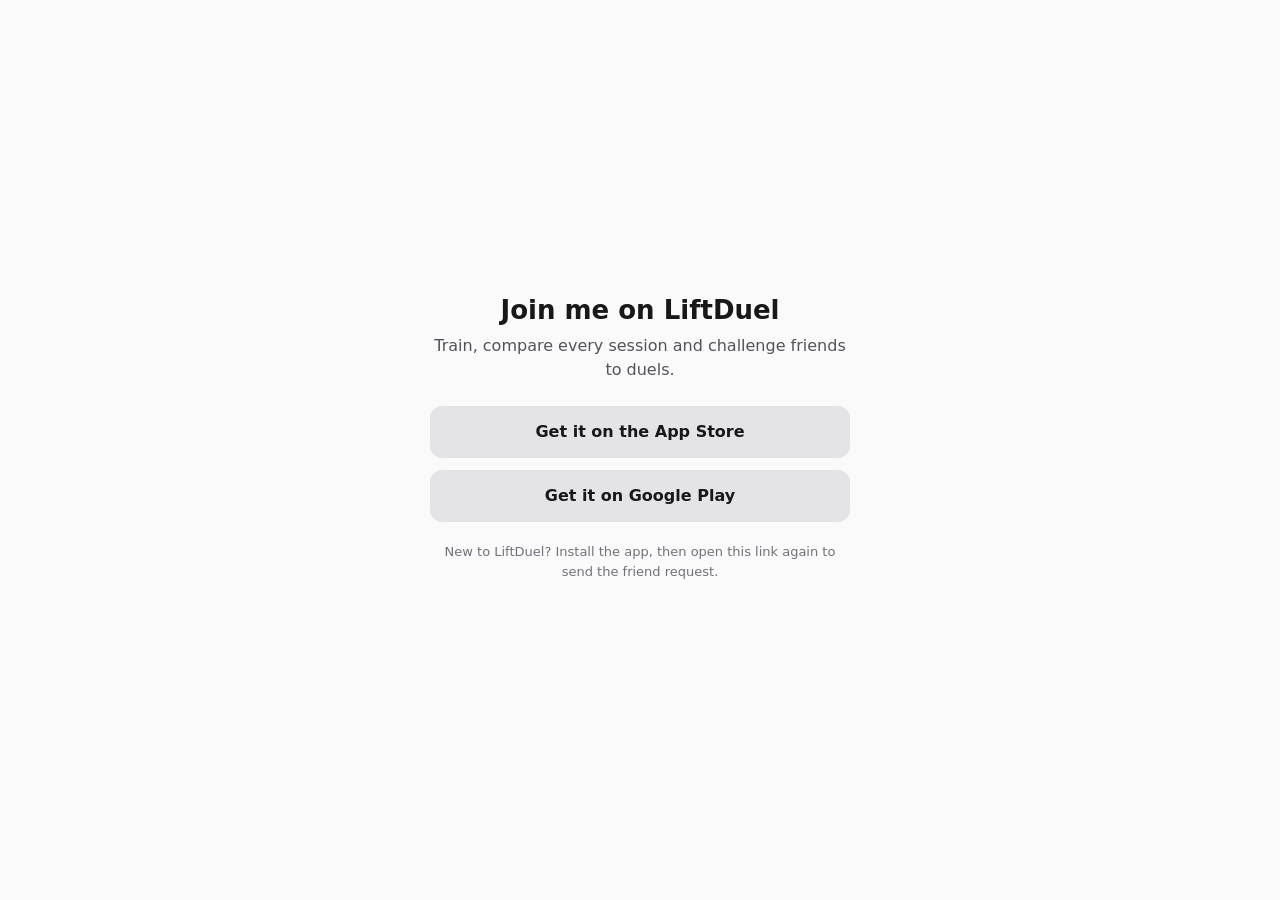
==== invite/index.html @ 1dda77c3 "feat(invite): friend invite landing page and iOS universal links file (LDK-92) Co-Authored-By: Claud" ====
<!doctype html>
<html lang="en">
<head>
<meta charset="utf-8">
<meta name="viewport" content="width=device-width, initial-scale=1">
<meta name="robots" content="noindex">
<title>LiftDuel invite</title>
<!--
  Friend invite landing page (LDK-91, docs/invites.md). Static, no tracking, no external requests.
  Publish it next to the legal pages: https://kostadokosic.github.io/liftduel-legal/invite.html?u=<username>
-->
<style>
  :root { color-scheme: dark light; }
  * { box-sizing: border-box; }
  body { margin: 0; min-height: 100vh; display: flex; align-items: center; justify-content: center; padding: 24px; font: 16px/1.5 -apple-system, system-ui, "Segoe UI", Roboto, sans-serif; background: #0b0b0c; color: #f4f4f5; }
  main { width: 100%; max-width: 420px; text-align: center; }
  h1 { font-size: 26px; line-height: 1.2; margin: 0 0 8px; }
  p { margin: 0 0 24px; color: #a1a1aa; }
  .name { color: #f97316; word-break: break-word; }
  a.btn { display: block; padding: 14px 18px; margin: 0 0 12px; border-radius: 12px; font-weight: 700; text-decoration: none; }
  .primary { background: #f97316; color: #fff; }
  .secondary { background: #27272a; color: #f4f4f5; }
  .small { font-size: 13px; color: #71717a; margin-top: 20px; }
  [hidden] { display: none !important; }
  @media (prefers-color-scheme: light) { body { background: #fafafa; color: #18181b; } .secondary { background: #e4e4e7; color: #18181b; } p { color: #52525b; } }
</style>
</head>
<body>
<main>
  <h1 id="title"></h1>
  <p id="lead"></p>
  <a id="open" class="btn primary" href="#"></a>
  <a id="ios" class="btn secondary" href="https://apps.apple.com/app/id6825331857"></a>
  <a id="android" class="btn secondary" href="#"></a>
  <p id="hint" class="small"></p>
</main>
<script>
(function () {
  var PACKAGE = 'com.kostadokosicsteam.gymduels';
  var text = {
    en: { title: function (n) { return n ? n + ' invited you to LiftDuel' : 'Join me on LiftDuel'; }, lead: 'Train, compare every session and challenge friends to duels.', open: 'Open in the app', ios: 'Get it on the App Store', android: 'Get it on Google Play', hint: 'New to LiftDuel? Install the app, then open this link again to send the friend request.' },
    sr: { title: function (n) { return n ? n + ' te poziva na LiftDuel' : 'Pridruži mi se na LiftDuel-u'; }, lead: 'Treniraj, poredi svaki trening i izazivaj prijatelje na dvoboje.', open: 'Otvori u aplikaciji', ios: 'Preuzmi sa App Store-a', android: 'Preuzmi sa Google Play-a', hint: 'Prvi put na LiftDuel-u? Instaliraj aplikaciju, pa ponovo otvori ovaj link da pošalješ zahtev za prijateljstvo.' }
  };
  var lang = (navigator.language || 'en').toLowerCase().indexOf('sr') === 0 ? 'sr' : 'en';
  var t = text[lang];
  document.documentElement.lang = lang;
  var name = (new URLSearchParams(location.search).get('u') || '').trim().slice(0, 24);
  var title = document.getElementById('title');
  title.textContent = t.title(name);
  document.title = t.title(name);
  document.getElementById('lead').textContent = t.lead;
  var open = document.getElementById('open');
  open.textContent = t.open;
  open.href = name ? 'gymduels://invite/' + encodeURIComponent(name) : 'gymduels://';
  var ios = document.getElementById('ios');
  var android = document.getElementById('android');
  ios.textContent = t.ios;
  android.textContent = t.android;
  // The invite travels through the Play Store as the install referrer (read once by the app after the first launch).
  var referrer = name ? '&referrer=' + encodeURIComponent('invite=' + name) : '';
  android.href = 'https://play.google.com/store/apps/details?id=' + PACKAGE + referrer;
  document.getElementById('hint').textContent = t.hint;
  var ua = navigator.userAgent || '';
  var isIos = /iPhone|iPad|iPod/i.test(ua);
  var isAndroid = /Android/i.test(ua);
  ios.hidden = isAndroid;
  android.hidden = isIos;
  if (!isIos && !isAndroid) open.hidden = true; // a computer cannot open the app
})();
</script>
</body>
</html>
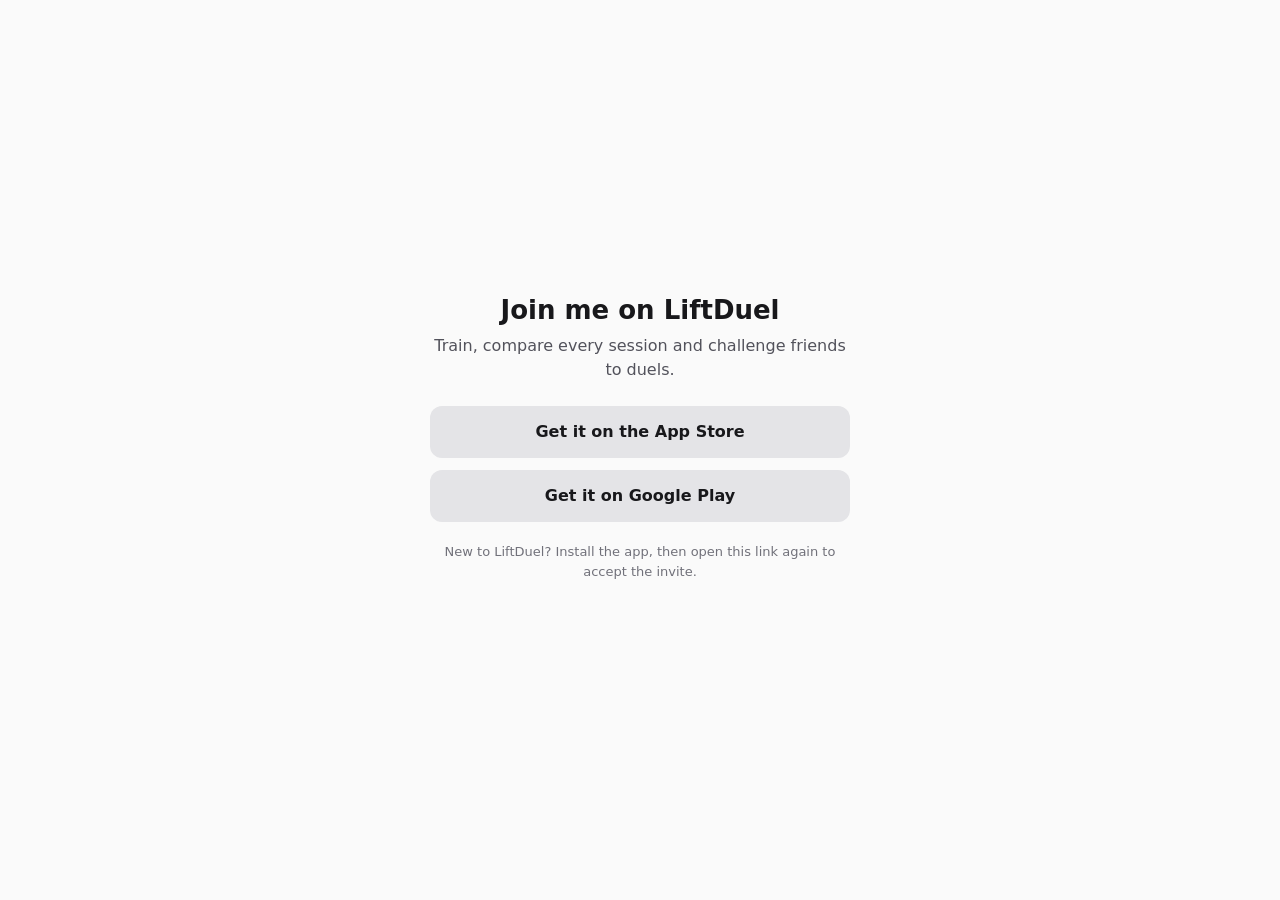
==== commit 34b41b01: "feat(invite): landing page uses the invite code (LDK-91) Co-Authored-By: Claude Sonnet 5.5 <noreply@" ====
--- a/invite/index.html
+++ b/invite/index.html
@@ -5,9 +5,14 @@
 <meta name="viewport" content="width=device-width, initial-scale=1">
 <meta name="robots" content="noindex">
 <title>LiftDuel invite</title>
+<meta property="og:type" content="website">
+<meta property="og:site_name" content="LiftDuel">
+<meta property="og:title" content="Join me on LiftDuel">
+<meta property="og:description" content="Train, compare every session and challenge friends to duels. Tap to accept the invite.">
+<meta name="description" content="Train, compare every session and challenge friends to duels.">
 <!--
   Friend invite landing page (LDK-91, docs/invites.md). Static, no tracking, no external requests.
-  Publish it next to the legal pages: https://kostadokosic.github.io/liftduel-legal/invite.html?u=<username>
+  Published with the legal pages as invite/index.html: https://liftduels.app/invite/?c=<invite code>
 -->
 <style>
   :root { color-scheme: dark light; }
@@ -38,20 +43,20 @@
 (function () {
   var PACKAGE = 'com.kostadokosicsteam.gymduels';
   var text = {
-    en: { title: function (n) { return n ? n + ' invited you to LiftDuel' : 'Join me on LiftDuel'; }, lead: 'Train, compare every session and challenge friends to duels.', open: 'Open in the app', ios: 'Get it on the App Store', android: 'Get it on Google Play', hint: 'New to LiftDuel? Install the app, then open this link again to send the friend request.' },
-    sr: { title: function (n) { return n ? n + ' te poziva na LiftDuel' : 'Pridruži mi se na LiftDuel-u'; }, lead: 'Treniraj, poredi svaki trening i izazivaj prijatelje na dvoboje.', open: 'Otvori u aplikaciji', ios: 'Preuzmi sa App Store-a', android: 'Preuzmi sa Google Play-a', hint: 'Prvi put na LiftDuel-u? Instaliraj aplikaciju, pa ponovo otvori ovaj link da pošalješ zahtev za prijateljstvo.' }
+    en: { title: function () { return 'Join me on LiftDuel'; }, lead: 'Train, compare every session and challenge friends to duels.', open: 'Open in the app', ios: 'Get it on the App Store', android: 'Get it on Google Play', hint: 'New to LiftDuel? Install the app, then open this link again to accept the invite.' },
+    sr: { title: function () { return 'Pridruži mi se na LiftDuel-u'; }, lead: 'Treniraj, poredi svaki trening i izazivaj prijatelje na dvoboje.', open: 'Otvori u aplikaciji', ios: 'Preuzmi sa App Store-a', android: 'Preuzmi sa Google Play-a', hint: 'Prvi put na LiftDuel-u? Instaliraj aplikaciju, pa ponovo otvori ovaj link da prihvatiš pozivnicu.' }
   };
   var lang = (navigator.language || 'en').toLowerCase().indexOf('sr') === 0 ? 'sr' : 'en';
   var t = text[lang];
   document.documentElement.lang = lang;
-  var name = (new URLSearchParams(location.search).get('u') || '').trim().slice(0, 24);
+  var name = (new URLSearchParams(location.search).get('c') || '').replace(/[^A-Za-z0-9]/g, '').slice(0, 64); // the invite code
   var title = document.getElementById('title');
-  title.textContent = t.title(name);
-  document.title = t.title(name);
+  title.textContent = t.title();
+  document.title = t.title();
   document.getElementById('lead').textContent = t.lead;
   var open = document.getElementById('open');
   open.textContent = t.open;
-  open.href = name ? 'gymduels://invite/' + encodeURIComponent(name) : 'gymduels://';
+  open.href = name ? 'gymduels://invite/' + name : 'gymduels://';
   var ios = document.getElementById('ios');
   var android = document.getElementById('android');
   ios.textContent = t.ios;
